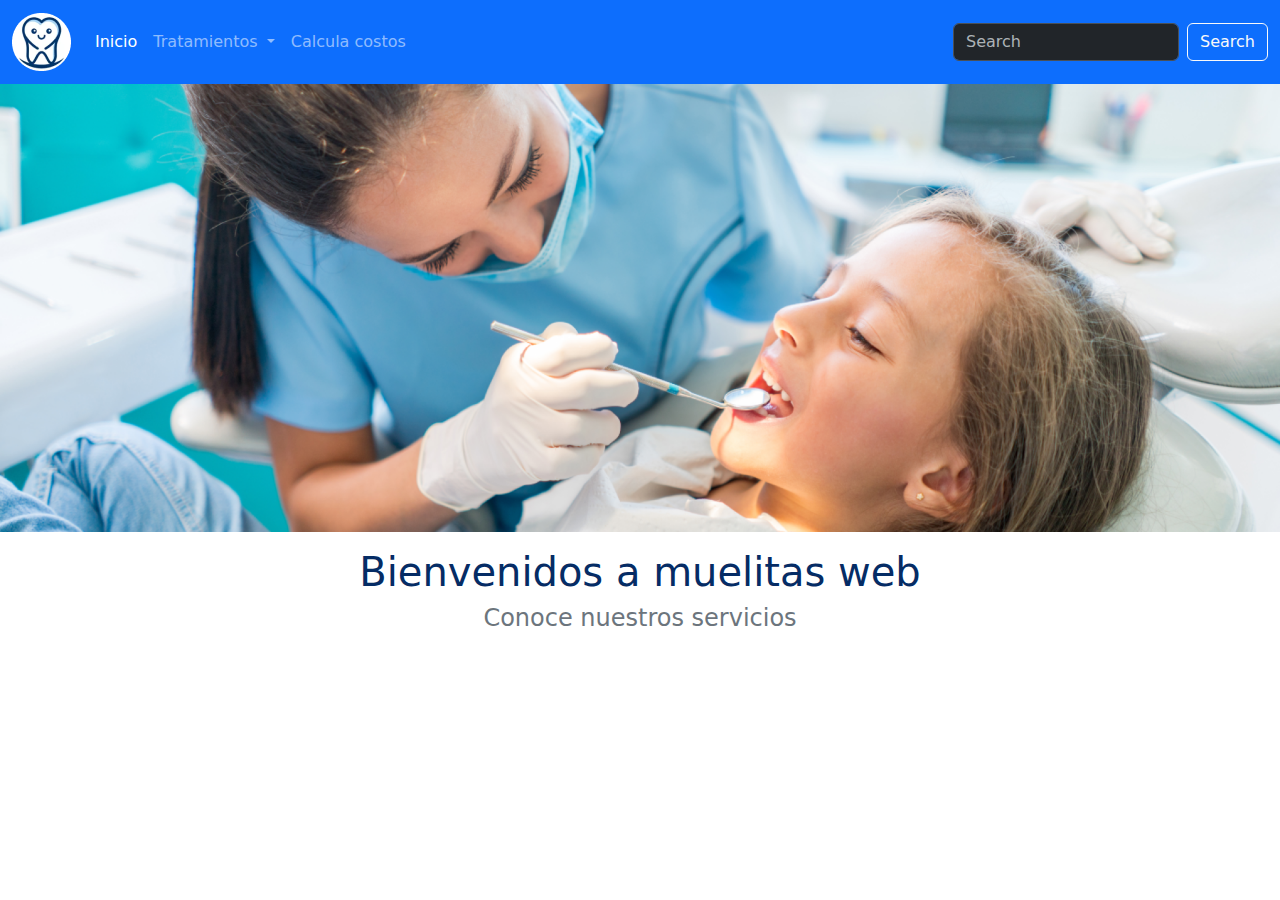
==== index.html @ 94cc3a73 "Primera pre entrega proyecto final" ====
<!DOCTYPE html>
<html lang="en">

<head>
    <meta charset="UTF-8">
    <meta http-equiv="X-UA-Compatible" content="IE=edge">
    <meta name="viewport" content="width=device-width, initial-scale=1.0">
    <link rel="stylesheet" href="https://cdn.jsdelivr.net/npm/bootstrap@5.3.0-alpha3/dist/css/bootstrap.min.css">
    <link rel="shortcut icon" href="./Img/logo pestaña.png">
    <title>Consultorio web muelitas</title>
</head>

<body>

    <!--NAVBAR-->
    <nav class="navbar bg-primary navbar-expand-lg " data-bs-theme="dark">
        <div class="container-fluid">
            <a class="navbar-brand" href="#"><img src="./Img/logomuelita.png" alt=""></a>
            <button class="navbar-toggler" type="button" data-bs-toggle="collapse"
                data-bs-target="#navbarSupportedContent" aria-controls="navbarSupportedContent" aria-expanded="false"
                aria-label="Toggle navigation">
                <span class="navbar-toggler-icon"></span>
            </button>
            <div class="collapse navbar-collapse" id="navbarSupportedContent">
                <ul class="navbar-nav me-auto mb-2 mb-lg-0">
                    <li class="nav-item">
                        <a class="nav-link active" aria-current="page" href="#">Inicio</a>
                    </li>
                    <li class="nav-item dropdown">
                        <a class="nav-link dropdown-toggle" href="#" role="button" data-bs-toggle="dropdown"
                            aria-expanded="false">
                            Tratamientos
                        </a>
                        <ul class="dropdown-menu">
                            <li><a class="dropdown-item" href="#">Action</a></li>
                            <li><a class="dropdown-item" href="#">Another action</a></li>
                            <li>
                                <hr class="dropdown-divider">
                            </li>
                            <li><a class="dropdown-item" href="#">Something else here</a></li>
                        </ul>
                    </li>
                    <li class="nav-item">
                        <a class="nav-link" href="./pages/Calcula-costos.html">Calcula costos</a>
                    </li>
                </ul>
                <form class="d-flex" role="search">
                    <input class="form-control me-2" type="search" placeholder="Search" aria-label="Search">
                    <button class="btn btn-outline-light" type="submit">Search</button>
                </form>
            </div>
        </div>
    </nav>
    <!--Carrusel-->
    <div id="carouselExampleSlidesOnly" class="carousel slide" data-bs-ride="carousel">
        <div class="carousel-inner">
            <div class="carousel-item active">
                <img src="./Img/pacienteniña.png" class="d-block w-100" alt="...">
            </div>
            <div class="carousel-item">
                <img src="./Img/brackets.jpg" class="d-block w-100" alt="...">
            </div>
            <div class="carousel-item">
                <img src="./Img/estetica dental.jpg" class="d-block w-100" alt="...">
            </div>
        </div>
    </div>
    <h1 class="text-center text-primary-emphasis mt-3">Bienvenidos a muelitas web</h1>
    <h4 class="text-secondary text-center">Conoce nuestros servicios</h4>
    <script src="https://cdn.jsdelivr.net/npm/bootstrap@5.3.0-alpha3/dist/js/bootstrap.bundle.min.js"></script>
</body>

</html>
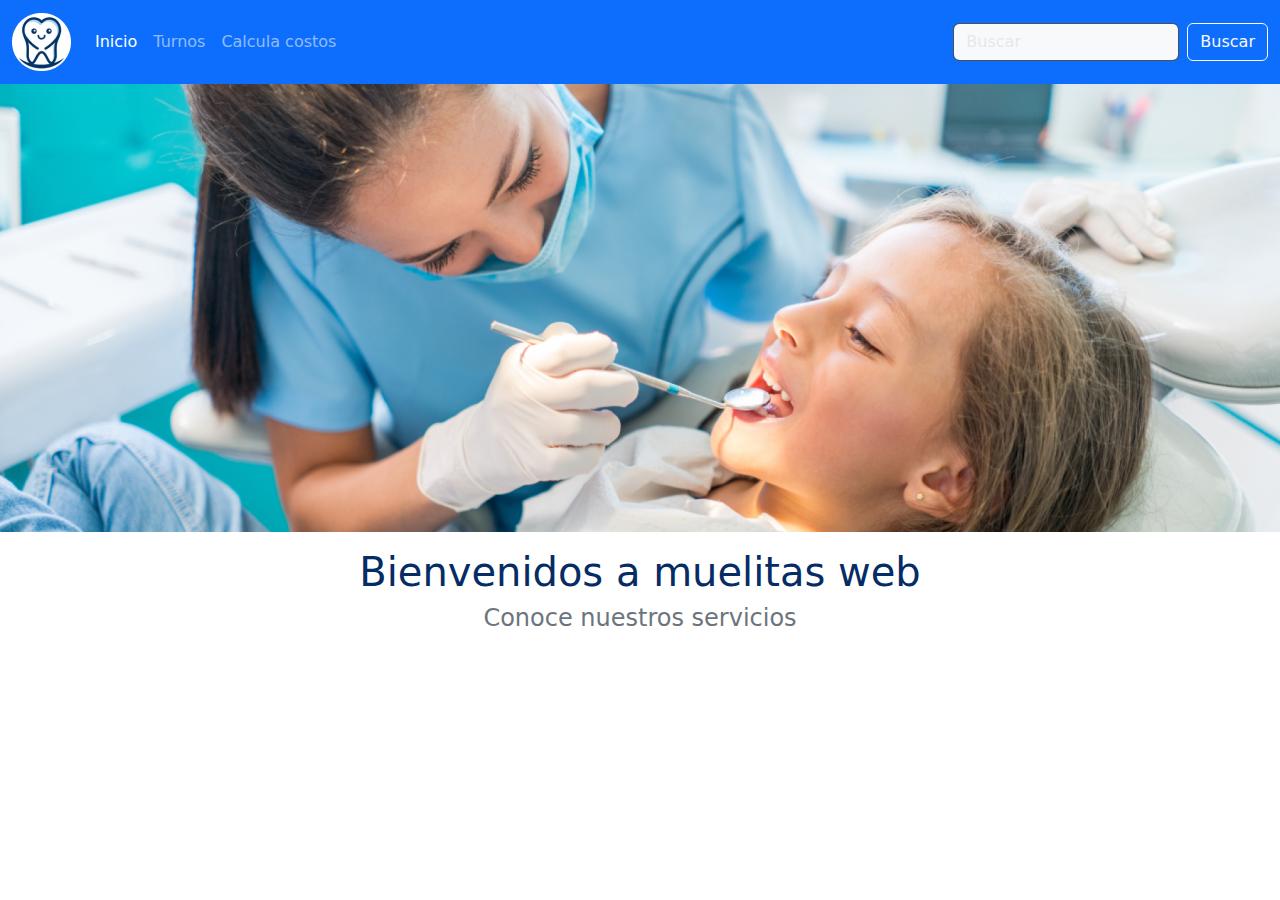
==== commit 094912ef: "pre-entrega 3 proyecto final" ====
--- a/index.html
+++ b/index.html
@@ -6,6 +6,7 @@
     <meta http-equiv="X-UA-Compatible" content="IE=edge">
     <meta name="viewport" content="width=device-width, initial-scale=1.0">
     <link rel="stylesheet" href="https://cdn.jsdelivr.net/npm/bootstrap@5.3.0-alpha3/dist/css/bootstrap.min.css">
+    <link rel="stylesheet" href="./css/style.css">
     <link rel="shortcut icon" href="./Img/logo pestaña.png">
     <title>Consultorio web muelitas</title>
 </head>
@@ -26,27 +27,16 @@
                     <li class="nav-item">
                         <a class="nav-link active" aria-current="page" href="#">Inicio</a>
                     </li>
-                    <li class="nav-item dropdown">
-                        <a class="nav-link dropdown-toggle" href="#" role="button" data-bs-toggle="dropdown"
-                            aria-expanded="false">
-                            Tratamientos
-                        </a>
-                        <ul class="dropdown-menu">
-                            <li><a class="dropdown-item" href="#">Action</a></li>
-                            <li><a class="dropdown-item" href="#">Another action</a></li>
-                            <li>
-                                <hr class="dropdown-divider">
-                            </li>
-                            <li><a class="dropdown-item" href="#">Something else here</a></li>
-                        </ul>
+                    <li class="nav-item">
+                        <a class="nav-link" href="./pages/Turnos.html">Turnos</a>
                     </li>
                     <li class="nav-item">
                         <a class="nav-link" href="./pages/Calcula-costos.html">Calcula costos</a>
                     </li>
                 </ul>
                 <form class="d-flex" role="search">
-                    <input class="form-control me-2" type="search" placeholder="Search" aria-label="Search">
-                    <button class="btn btn-outline-light" type="submit">Search</button>
+                    <input class="form-control me-2 bg-light" type="search" placeholder="Buscar" aria-label="Search">
+                    <button class="btn btn-outline-light" type="submit">Buscar</button>
                 </form>
             </div>
         </div>
--- a/css/style.css
+++ b/css/style.css
@@ -0,0 +1,25 @@
+.texto-tratamiento{
+    display: none;
+}
+
+.primer-dia{
+    grid-column-start: 3;
+}
+
+.fondo-turnos{
+    background-image: url(../Img/fondo\ turnos.jpg);
+    background-repeat: no-repeat;
+    background-attachment: fixed;
+    background-position: center center;
+    background-size: cover;
+    font-family: sans-serif;
+    margin: 0px;
+}
+
+.form-turno {
+    opacity: 0.90;
+}
+
+.horarios-turnos{
+    display: none;
+}